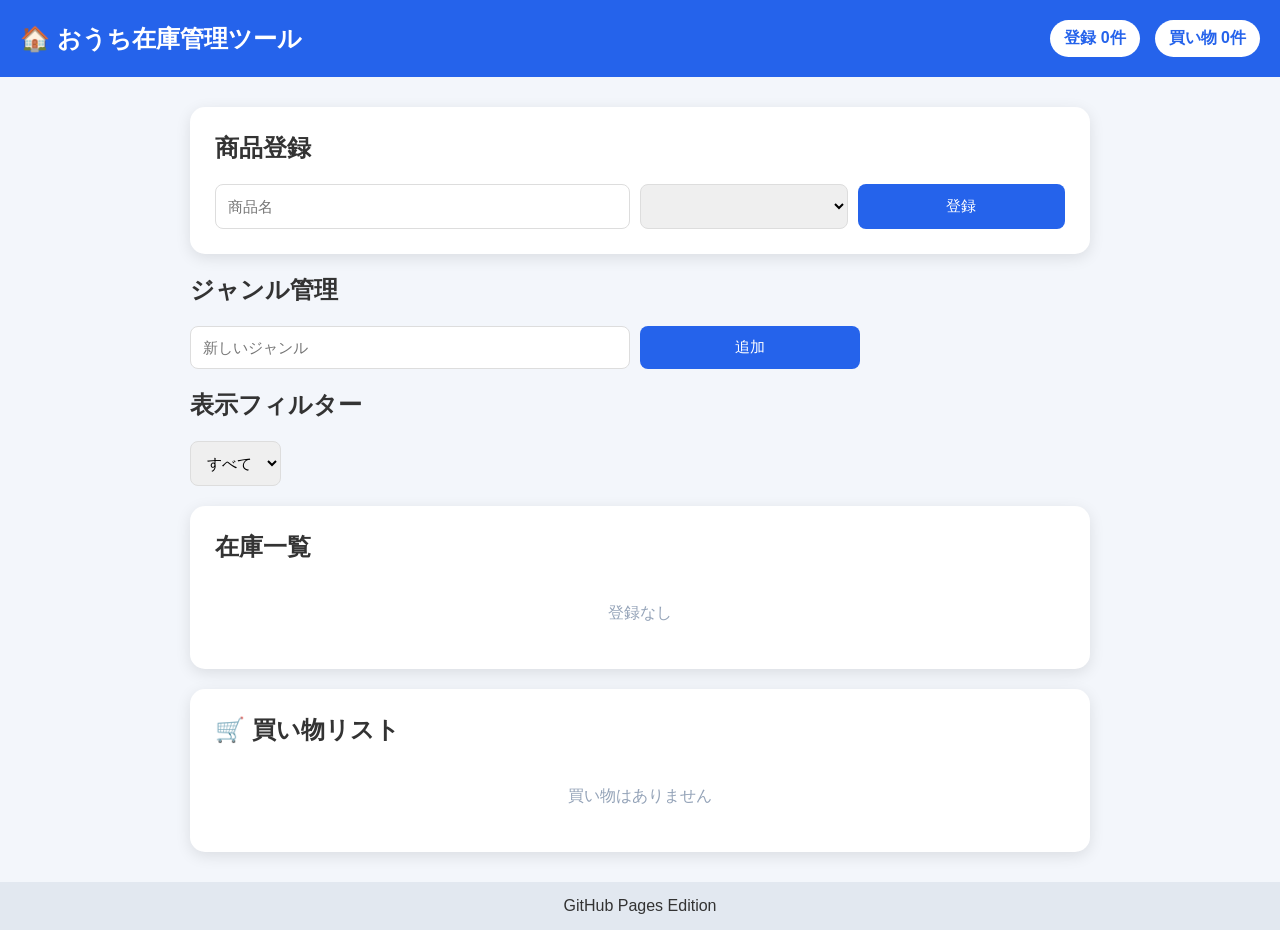
==== index.html @ b0b3fbe4 "Update index.html" ====
<!DOCTYPE html>
<html lang="ja">

<head>

<meta charset="UTF-8">

<meta name="viewport" content="width=device-width, initial-scale=1.0">

<title>
おうち在庫管理ツール
</title>

<link rel="stylesheet" href="css/style.css">

</head>


<body>


<header>

<h1>
🏠 おうち在庫管理ツール
</h1>


<div class="summary">

<span id="total-items">
登録 0件
</span>


<span id="shopping-count">
買い物 0件
</span>

</div>


</header>



<main>



<section class="input-card">


<h2>
商品登録
</h2>


<div class="form">


<input
id="item-name"
placeholder="商品名"
>



<select id="item-category">

</select>



<button id="add-button">

登録

</button>


</div>


</section>





<section class="category-card">


<h2>
ジャンル管理
</h2>


<div class="form">


<input
id="new-category"
placeholder="新しいジャンル"
>


<button id="add-category">

追加

</button>


</div>



<div id="category-list">

</div>


</section>






<section class="filter-card">


<h2>
表示フィルター
</h2>


<select id="filter-category">

<option value="all">

すべて

</option>


</select>


</section>






<section class="list-card">


<h2>
在庫一覧
</h2>


<div id="inventory-list">

</div>


</section>





<section class="shopping-card">


<h2>
🛒 買い物リスト
</h2>


<div id="shopping-list">

</div>


</section>



</main>




<footer>

GitHub Pages Edition

</footer>


<script src="js/storage.js"></script>

<script src="js/app.js"></script>


</body>

</html>
---- css/style.css ----
*{

    margin:0;
    padding:0;
    box-sizing:border-box;

}



body{

    min-height:100vh;

    background:#f3f6fb;

    color:#333;

    font-family:
        "Segoe UI",
        sans-serif;

    display:flex;

    flex-direction:column;

}





header{

    background:#2563eb;

    color:white;

    padding:20px;

    display:flex;

    justify-content:space-between;

    align-items:center;

}





header h1{

    font-size:24px;

}





.summary{

    display:flex;

    gap:15px;

}



.summary span{

    background:white;

    color:#2563eb;

    padding:8px 14px;

    border-radius:20px;

    font-weight:bold;

}





main{

    width:90%;

    max-width:900px;

    margin:30px auto;

    display:flex;

    flex-direction:column;

    gap:20px;

    flex:1;

}





.input-card,
.list-card,
.shopping-card{

    background:white;

    border-radius:15px;

    padding:25px;

    box-shadow:
        0 4px 15px
        rgba(0,0,0,0.1);

}





h2{

    margin-bottom:20px;

}





.form{

    display:grid;

    grid-template-columns:
        2fr 1fr 1fr;

    gap:10px;

}





input,
select,
button{

    padding:12px;

    border-radius:8px;

    border:1px solid #ddd;

    font-size:15px;

}





button{

    background:#2563eb;

    color:white;

    border:none;

    cursor:pointer;

}





button:hover{

    opacity:0.85;

}






.item{

    display:flex;

    justify-content:space-between;

    align-items:center;

    background:#f8fafc;

    margin-bottom:10px;

    padding:15px;

    border-radius:10px;

}





.item-info{

    display:flex;

    flex-direction:column;

    gap:8px;

}





.item-name{

    font-weight:bold;

    font-size:18px;

}





.item-category{

    font-size:13px;

    color:#64748b;

}





.status{

    display:inline-block;

    width:max-content;

    padding:5px 12px;

    border-radius:20px;

    font-size:13px;

    font-weight:bold;

}





.stock-ok{

    background:#dcfce7;

    color:#16a34a;

}





.stock-ng{

    background:#fee2e2;

    color:#dc2626;

}





.item-actions{

    display:flex;

    gap:8px;

}





.small-button{

    padding:8px 12px;

    font-size:13px;

}



.delete{

    background:#dc2626;

}



.stock{

    background:#16a34a;

}





.shopping-item{

    background:#fff7ed;

    padding:12px;

    border-radius:8px;

    margin-bottom:8px;

    font-weight:bold;

}





.empty{

    color:#94a3b8;

    text-align:center;

    padding:20px;

}





footer{

    text-align:center;

    padding:15px;

    background:#e2e8f0;

}





@media(max-width:700px)

{


header{

    flex-direction:column;

    gap:15px;

}



.form{

    grid-template-columns:1fr;

}



.item{

    flex-direction:column;

    align-items:flex-start;

    gap:15px;

}



.item-actions{

    width:100%;

}



.item-actions button{

    flex:1;

}


}
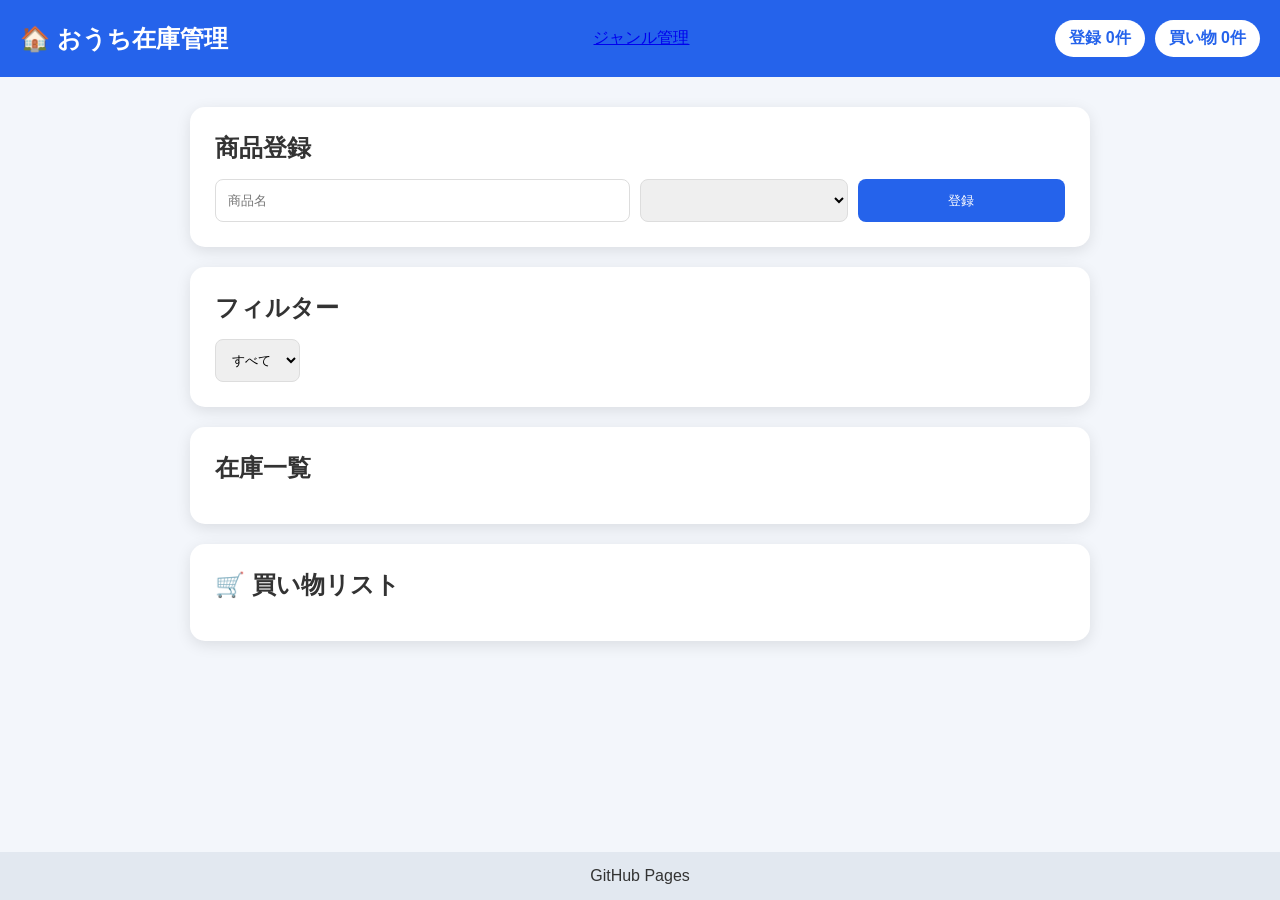
==== commit 1b5586f4: "Update index.html" ====
--- a/index.html
+++ b/index.html
@@ -5,13 +5,16 @@
 
 <meta charset="UTF-8">
 
-<meta name="viewport" content="width=device-width, initial-scale=1.0">
+<meta name="viewport"
+content="width=device-width,initial-scale=1.0">
 
 <title>
-おうち在庫管理ツール
+おうち在庫管理
 </title>
 
-<link rel="stylesheet" href="css/style.css">
+
+<link rel="stylesheet"
+href="css/style.css">
 
 </head>
 
@@ -22,8 +25,13 @@
 <header>
 
 <h1>
-🏠 おうち在庫管理ツール
+🏠 おうち在庫管理
 </h1>
+
+
+<a href="category.html">
+ジャンル管理
+</a>
 
 
 <div class="summary">
@@ -37,6 +45,7 @@
 買い物 0件
 </span>
 
+
 </div>
 
 
@@ -44,8 +53,8 @@
 
 
 
+
 <main>
-
 
 
 <section class="input-card">
@@ -56,26 +65,21 @@
 </h2>
 
 
+
 <div class="form">
 
 
 <input
 id="item-name"
-placeholder="商品名"
->
-
+placeholder="商品名">
 
 
 <select id="item-category">
-
 </select>
 
 
-
 <button id="add-button">
-
 登録
-
 </button>
 
 
@@ -88,55 +92,16 @@
 
 
 
-<section class="category-card">
-
-
-<h2>
-ジャンル管理
-</h2>
-
-
-<div class="form">
-
-
-<input
-id="new-category"
-placeholder="新しいジャンル"
->
-
-
-<button id="add-category">
-
-追加
-
-</button>
-
-
-</div>
-
-
-
-<div id="category-list">
-
-</div>
-
-
-</section>
-
-
-
-
-
-
 <section class="filter-card">
 
 
 <h2>
-表示フィルター
+フィルター
 </h2>
 
 
 <select id="filter-category">
+
 
 <option value="all">
 
@@ -195,12 +160,12 @@
 
 
 
-
 <footer>
 
-GitHub Pages Edition
+GitHub Pages
 
 </footer>
+
 
 
 <script src="js/storage.js"></script>
--- a/css/style.css
+++ b/css/style.css
@@ -2,6 +2,7 @@
 
     margin:0;
     padding:0;
+
     box-sizing:border-box;
 
 }
@@ -29,7 +30,6 @@
 
 
 
-
 header{
 
     background:#2563eb;
@@ -48,8 +48,6 @@
 
 
 
-
-
 header h1{
 
     font-size:24px;
@@ -59,12 +57,11 @@
 
 
 
-
 .summary{
 
     display:flex;
 
-    gap:15px;
+    gap:10px;
 
 }
 
@@ -87,7 +84,6 @@
 
 
 
-
 main{
 
     width:90%;
@@ -96,14 +92,14 @@
 
     margin:30px auto;
 
+    flex:1;
+
     display:flex;
 
     flex-direction:column;
 
     gap:20px;
 
-    flex:1;
-
 }
 
 
@@ -111,18 +107,23 @@
 
 
 .input-card,
+.category-card,
+.filter-card,
 .list-card,
 .shopping-card{
 
+
     background:white;
 
+    padding:25px;
+
     border-radius:15px;
 
-    padding:25px;
 
     box-shadow:
-        0 4px 15px
-        rgba(0,0,0,0.1);
+
+    0 4px 15px
+    rgba(0,0,0,0.1);
 
 }
 
@@ -132,7 +133,7 @@
 
 h2{
 
-    margin-bottom:20px;
+    margin-bottom:15px;
 
 }
 
@@ -150,7 +151,6 @@
     gap:10px;
 
 }
-
 
 
 
@@ -165,6 +165,256 @@
 
     border:1px solid #ddd;
 
+}
+
+
+
+
+button{
+
+    cursor:pointer;
+
+    border:none;
+
+    color:white;
+
+    background:#2563eb;
+
+}
+
+
+
+
+button:hover{
+
+    opacity:0.85;
+
+}
+
+
+
+
+
+.category-item{
+
+
+    display:flex;
+
+    justify-content:space-between;
+
+    align-items:center;
+
+    background:#f8fafc;
+
+    padding:10px;
+
+    border-radius:8px;
+
+    margin-bottom:8px;
+
+}
+
+
+
+
+
+.category-delete{
+
+
+    background:#dc2626;
+
+    padding:5px 8px;
+
+    font-size:12px;
+
+}
+
+
+
+
+
+
+.group-title{
+
+
+    margin-top:20px;
+
+    margin-bottom:10px;
+
+    font-size:20px;
+
+    font-weight:bold;
+
+    color:#2563eb;
+
+}
+
+
+
+
+
+
+.item{
+
+
+    display:flex;
+
+    justify-content:space-between;
+
+    align-items:center;
+
+
+    background:#f8fafc;
+
+    padding:15px;
+
+    border-radius:10px;
+
+    margin-bottom:10px;
+
+}
+
+
+
+
+
+.item-info{
+
+
+    display:flex;
+
+    flex-direction:column;
+
+    gap:8px;
+
+}
+
+
+
+
+.item-name{
+
+    font-weight:bold;
+
+    font-size:18px;
+
+}
+
+
+
+
+
+.item-category{
+
+    color:#64748b;
+
+    font-size:13px;
+
+}
+
+
+
+
+.status{
+
+
+    width:max-content;
+
+    padding:5px 12px;
+
+    border-radius:20px;
+
+    font-size:13px;
+
+    font-weight:bold;
+
+}
+
+
+
+
+
+.stock-ok{
+
+
+    background:#dcfce7;
+
+    color:#16a34a;
+
+}
+
+
+
+
+.stock-ng{
+
+
+    background:#fee2e2;
+
+    color:#dc2626;
+
+}
+
+
+
+
+
+.item-actions{
+
+
+    display:flex;
+
+    gap:6px;
+
+    align-items:center;
+
+}
+
+
+
+
+
+.stock-button{
+
+
+    padding:8px 12px;
+
+    font-size:13px;
+
+}
+
+
+
+.stock-on{
+
+    background:#16a34a;
+
+}
+
+
+
+.stock-off{
+
+    background:#dc2626;
+
+}
+
+
+
+
+
+
+.delete-button{
+
+
+    background:#64748b;
+
+    width:32px;
+
+    height:32px;
+
+    padding:0;
+
     font-size:15px;
 
 }
@@ -172,272 +422,111 @@
 
 
 
-
-button{
-
-    background:#2563eb;
-
-    color:white;
-
-    border:none;
-
-    cursor:pointer;
-
-}
-
-
-
-
-
-button:hover{
-
-    opacity:0.85;
-
-}
-
-
-
+.move-button{
+
+
+    background:#7c3aed;
+
+    width:32px;
+
+    height:32px;
+
+    padding:0;
+
+}
+
+
+
+
+.shopping-item{
+
+
+    background:#fff7ed;
+
+    padding:12px;
+
+    border-radius:8px;
+
+    margin-bottom:8px;
+
+    font-weight:bold;
+
+}
+
+
+
+
+
+.empty{
+
+
+    text-align:center;
+
+    color:#94a3b8;
+
+    padding:20px;
+
+}
+
+
+
+
+
+footer{
+
+
+    background:#e2e8f0;
+
+    text-align:center;
+
+    padding:15px;
+
+}
+
+
+
+
+@media(max-width:700px)
+
+{
+
+
+header{
+
+flex-direction:column;
+
+gap:15px;
+
+}
+
+
+
+.form{
+
+grid-template-columns:1fr;
+
+}
 
 
 
 .item{
 
-    display:flex;
-
-    justify-content:space-between;
-
-    align-items:center;
-
-    background:#f8fafc;
-
-    margin-bottom:10px;
-
-    padding:15px;
-
-    border-radius:10px;
-
-}
-
-
-
-
-
-.item-info{
-
-    display:flex;
-
-    flex-direction:column;
-
-    gap:8px;
-
-}
-
-
-
-
-
-.item-name{
-
-    font-weight:bold;
-
-    font-size:18px;
-
-}
-
-
-
-
-
-.item-category{
-
-    font-size:13px;
-
-    color:#64748b;
-
-}
-
-
-
-
-
-.status{
-
-    display:inline-block;
-
-    width:max-content;
-
-    padding:5px 12px;
-
-    border-radius:20px;
-
-    font-size:13px;
-
-    font-weight:bold;
-
-}
-
-
-
-
-
-.stock-ok{
-
-    background:#dcfce7;
-
-    color:#16a34a;
-
-}
-
-
-
-
-
-.stock-ng{
-
-    background:#fee2e2;
-
-    color:#dc2626;
-
-}
-
-
+flex-direction:column;
+
+align-items:flex-start;
+
+gap:15px;
+
+}
 
 
 
 .item-actions{
 
-    display:flex;
-
-    gap:8px;
-
-}
-
-
-
-
-
-.small-button{
-
-    padding:8px 12px;
-
-    font-size:13px;
-
-}
-
-
-
-.delete{
-
-    background:#dc2626;
-
-}
-
-
-
-.stock{
-
-    background:#16a34a;
-
-}
-
-
-
-
-
-.shopping-item{
-
-    background:#fff7ed;
-
-    padding:12px;
-
-    border-radius:8px;
-
-    margin-bottom:8px;
-
-    font-weight:bold;
-
-}
-
-
-
-
-
-.empty{
-
-    color:#94a3b8;
-
-    text-align:center;
-
-    padding:20px;
-
-}
-
-
-
-
-
-footer{
-
-    text-align:center;
-
-    padding:15px;
-
-    background:#e2e8f0;
-
-}
-
-
-
-
-
-@media(max-width:700px)
-
-{
-
-
-header{
-
-    flex-direction:column;
-
-    gap:15px;
-
-}
-
-
-
-.form{
-
-    grid-template-columns:1fr;
-
-}
-
-
-
-.item{
-
-    flex-direction:column;
-
-    align-items:flex-start;
-
-    gap:15px;
-
-}
-
-
-
-.item-actions{
-
-    width:100%;
-
-}
-
-
-
-.item-actions button{
-
-    flex:1;
-
-}
-
-
-}
+width:100%;
+
+}
+
+
+
+}
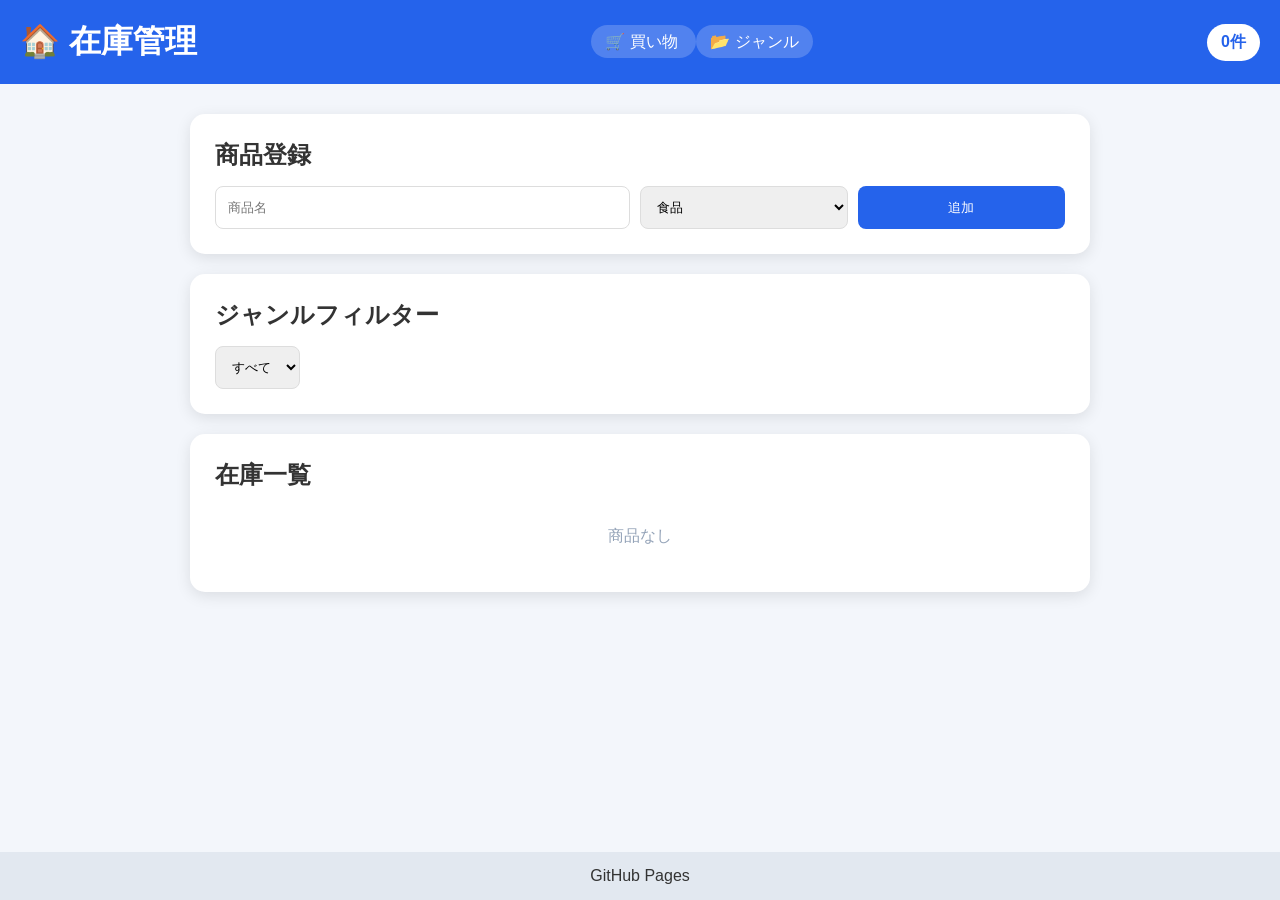
==== commit b9e77942: "Update index.html" ====
--- a/index.html
+++ b/index.html
@@ -1,5 +1,7 @@
 <!DOCTYPE html>
+
 <html lang="ja">
+
 
 <head>
 
@@ -8,8 +10,9 @@
 <meta name="viewport"
 content="width=device-width,initial-scale=1.0">
 
+
 <title>
-おうち在庫管理
+在庫管理
 </title>
 
 
@@ -19,30 +22,41 @@
 </head>
 
 
+
 <body>
+
 
 
 <header>
 
+
 <h1>
-🏠 おうち在庫管理
+🏠 在庫管理
 </h1>
 
 
+
+<nav>
+
+<a href="shopping.html">
+🛒 買い物
+</a>
+
+
 <a href="category.html">
-ジャンル管理
+📂 ジャンル
 </a>
+
+
+</nav>
+
 
 
 <div class="summary">
 
+
 <span id="total-items">
-登録 0件
-</span>
-
-
-<span id="shopping-count">
-買い物 0件
+0件
 </span>
 
 
@@ -54,7 +68,10 @@
 
 
 
+
+
 <main>
+
 
 
 <section class="input-card">
@@ -74,12 +91,16 @@
 placeholder="商品名">
 
 
-<select id="item-category">
+<select
+id="item-category">
+
 </select>
 
 
 <button id="add-button">
-登録
+
+追加
+
 </button>
 
 
@@ -92,16 +113,19 @@
 
 
 
+
+
 <section class="filter-card">
 
 
 <h2>
-フィルター
+ジャンルフィルター
 </h2>
 
 
-<select id="filter-category">
 
+<select
+id="filter-category">
 
 <option value="all">
 
@@ -137,26 +161,8 @@
 
 
 
+</main>
 
-
-<section class="shopping-card">
-
-
-<h2>
-🛒 買い物リスト
-</h2>
-
-
-<div id="shopping-list">
-
-</div>
-
-
-</section>
-
-
-
-</main>
 
 
 
@@ -168,11 +174,14 @@
 
 
 
+
 <script src="js/storage.js"></script>
 
 <script src="js/app.js"></script>
 
 
+
 </body>
 
+
 </html>
--- a/css/style.css
+++ b/css/style.css
@@ -2,7 +2,6 @@
 
     margin:0;
     padding:0;
-
     box-sizing:border-box;
 
 }
@@ -29,7 +28,6 @@
 
 
 
-
 header{
 
     background:#2563eb;
@@ -40,19 +38,30 @@
 
     display:flex;
 
+    align-items:center;
+
     justify-content:space-between;
 
-    align-items:center;
-
-}
-
-
-
-header h1{
-
-    font-size:24px;
-
-}
+    gap:20px;
+
+}
+
+
+
+header a{
+
+    color:white;
+
+    text-decoration:none;
+
+    background:rgba(255,255,255,0.2);
+
+    padding:8px 14px;
+
+    border-radius:20px;
+
+}
+
 
 
 
@@ -84,6 +93,7 @@
 
 
 
+
 main{
 
     width:90%;
@@ -107,10 +117,10 @@
 
 
 .input-card,
-.category-card,
 .filter-card,
 .list-card,
-.shopping-card{
+.shopping-card,
+.category-card{
 
 
     background:white;
@@ -146,11 +156,13 @@
     display:grid;
 
     grid-template-columns:
-        2fr 1fr 1fr;
+
+    2fr 1fr 1fr;
 
     gap:10px;
 
 }
+
 
 
 
@@ -170,24 +182,244 @@
 
 
 
+
 button{
 
     cursor:pointer;
 
+    background:#2563eb;
+
+    color:white;
+
     border:none;
 
-    color:white;
-
-    background:#2563eb;
-
-}
-
-
-
-
-button:hover{
-
-    opacity:0.85;
+}
+
+
+
+
+
+
+.item{
+
+
+    display:flex;
+
+    justify-content:space-between;
+
+    align-items:center;
+
+
+    background:#f8fafc;
+
+    padding:15px;
+
+    border-radius:10px;
+
+
+    margin-bottom:10px;
+
+}
+
+
+
+.item:hover{
+
+    background:#eef2ff;
+
+}
+
+
+
+.item-info{
+
+    display:flex;
+
+    flex-direction:column;
+
+    gap:6px;
+
+}
+
+
+
+
+
+.item-name{
+
+    font-size:18px;
+
+    font-weight:bold;
+
+}
+
+
+
+
+
+.item-category{
+
+    color:#64748b;
+
+    font-size:13px;
+
+}
+
+
+
+
+
+
+
+.item-actions{
+
+    display:flex;
+
+    align-items:center;
+
+    gap:12px;
+
+}
+
+
+
+
+
+
+/*
+-------------------------------
+スイッチ
+-------------------------------
+*/
+
+
+.switch{
+
+
+    position:relative;
+
+    display:inline-block;
+
+    width:52px;
+
+    height:28px;
+
+}
+
+
+
+.switch input{
+
+    display:none;
+
+}
+
+
+
+.slider{
+
+    position:absolute;
+
+    cursor:pointer;
+
+    inset:0;
+
+    background:#dc2626;
+
+    border-radius:30px;
+
+    transition:.3s;
+
+}
+
+
+
+.slider:before{
+
+
+    content:"";
+
+    position:absolute;
+
+
+    width:22px;
+
+    height:22px;
+
+
+    left:3px;
+
+    bottom:3px;
+
+
+    background:white;
+
+
+    border-radius:50%;
+
+
+    transition:.3s;
+
+}
+
+
+
+
+.switch input:checked + .slider{
+
+
+    background:#16a34a;
+
+}
+
+
+
+
+
+.switch input:checked + .slider:before{
+
+
+    transform:translateX(24px);
+
+}
+
+
+
+
+
+
+
+.delete-button{
+
+
+    width:32px;
+
+    height:32px;
+
+    padding:0;
+
+    background:#64748b;
+
+    border-radius:50%;
+
+}
+
+
+
+
+
+.shopping-item{
+
+
+    background:#fff7ed;
+
+    padding:12px;
+
+    border-radius:8px;
+
+    margin-bottom:8px;
+
+    font-weight:bold;
 
 }
 
@@ -204,26 +436,25 @@
 
     align-items:center;
 
+
     background:#f8fafc;
 
-    padding:10px;
+    padding:12px;
+
+
+    margin-bottom:10px;
 
     border-radius:8px;
 
-    margin-bottom:8px;
-
-}
-
-
+}
 
 
 
 .category-delete{
 
-
     background:#dc2626;
 
-    padding:5px 8px;
+    padding:6px 10px;
 
     font-size:12px;
 
@@ -233,300 +464,74 @@
 
 
 
-
-.group-title{
-
-
-    margin-top:20px;
-
-    margin-bottom:10px;
-
-    font-size:20px;
-
-    font-weight:bold;
-
-    color:#2563eb;
-
-}
-
-
-
+.empty{
+
+    text-align:center;
+
+    color:#94a3b8;
+
+    padding:20px;
+
+}
+
+
+
+
+
+footer{
+
+    text-align:center;
+
+    padding:15px;
+
+    background:#e2e8f0;
+
+}
+
+
+
+
+
+@media(max-width:700px)
+
+{
+
+
+header{
+
+    flex-direction:column;
+
+}
+
+
+
+.form{
+
+    grid-template-columns:1fr;
+
+}
 
 
 
 .item{
 
-
-    display:flex;
-
-    justify-content:space-between;
-
-    align-items:center;
-
-
-    background:#f8fafc;
-
-    padding:15px;
-
-    border-radius:10px;
-
-    margin-bottom:10px;
-
-}
-
-
-
-
-
-.item-info{
-
-
-    display:flex;
-
     flex-direction:column;
 
-    gap:8px;
-
-}
-
-
-
-
-.item-name{
-
-    font-weight:bold;
-
-    font-size:18px;
-
-}
-
-
-
-
-
-.item-category{
-
-    color:#64748b;
-
-    font-size:13px;
-
-}
-
-
-
-
-.status{
-
-
-    width:max-content;
-
-    padding:5px 12px;
-
-    border-radius:20px;
-
-    font-size:13px;
-
-    font-weight:bold;
-
-}
-
-
-
-
-
-.stock-ok{
-
-
-    background:#dcfce7;
-
-    color:#16a34a;
-
-}
-
-
-
-
-.stock-ng{
-
-
-    background:#fee2e2;
-
-    color:#dc2626;
-
-}
-
-
+    align-items:flex-start;
+
+    gap:15px;
+
+}
 
 
 
 .item-actions{
 
-
-    display:flex;
-
-    gap:6px;
-
-    align-items:center;
-
-}
-
-
-
-
-
-.stock-button{
-
-
-    padding:8px 12px;
-
-    font-size:13px;
-
-}
-
-
-
-.stock-on{
-
-    background:#16a34a;
-
-}
-
-
-
-.stock-off{
-
-    background:#dc2626;
-
-}
-
-
-
-
-
-
-.delete-button{
-
-
-    background:#64748b;
-
-    width:32px;
-
-    height:32px;
-
-    padding:0;
-
-    font-size:15px;
-
-}
-
-
-
-
-.move-button{
-
-
-    background:#7c3aed;
-
-    width:32px;
-
-    height:32px;
-
-    padding:0;
-
-}
-
-
-
-
-.shopping-item{
-
-
-    background:#fff7ed;
-
-    padding:12px;
-
-    border-radius:8px;
-
-    margin-bottom:8px;
-
-    font-weight:bold;
-
-}
-
-
-
-
-
-.empty{
-
-
-    text-align:center;
-
-    color:#94a3b8;
-
-    padding:20px;
-
-}
-
-
-
-
-
-footer{
-
-
-    background:#e2e8f0;
-
-    text-align:center;
-
-    padding:15px;
-
-}
-
-
-
-
-@media(max-width:700px)
-
-{
-
-
-header{
-
-flex-direction:column;
-
-gap:15px;
-
-}
-
-
-
-.form{
-
-grid-template-columns:1fr;
-
-}
-
-
-
-.item{
-
-flex-direction:column;
-
-align-items:flex-start;
-
-gap:15px;
-
-}
-
-
-
-.item-actions{
-
-width:100%;
-
-}
-
-
-
-}
+    width:100%;
+
+    justify-content:flex-end;
+
+}
+
+
+}
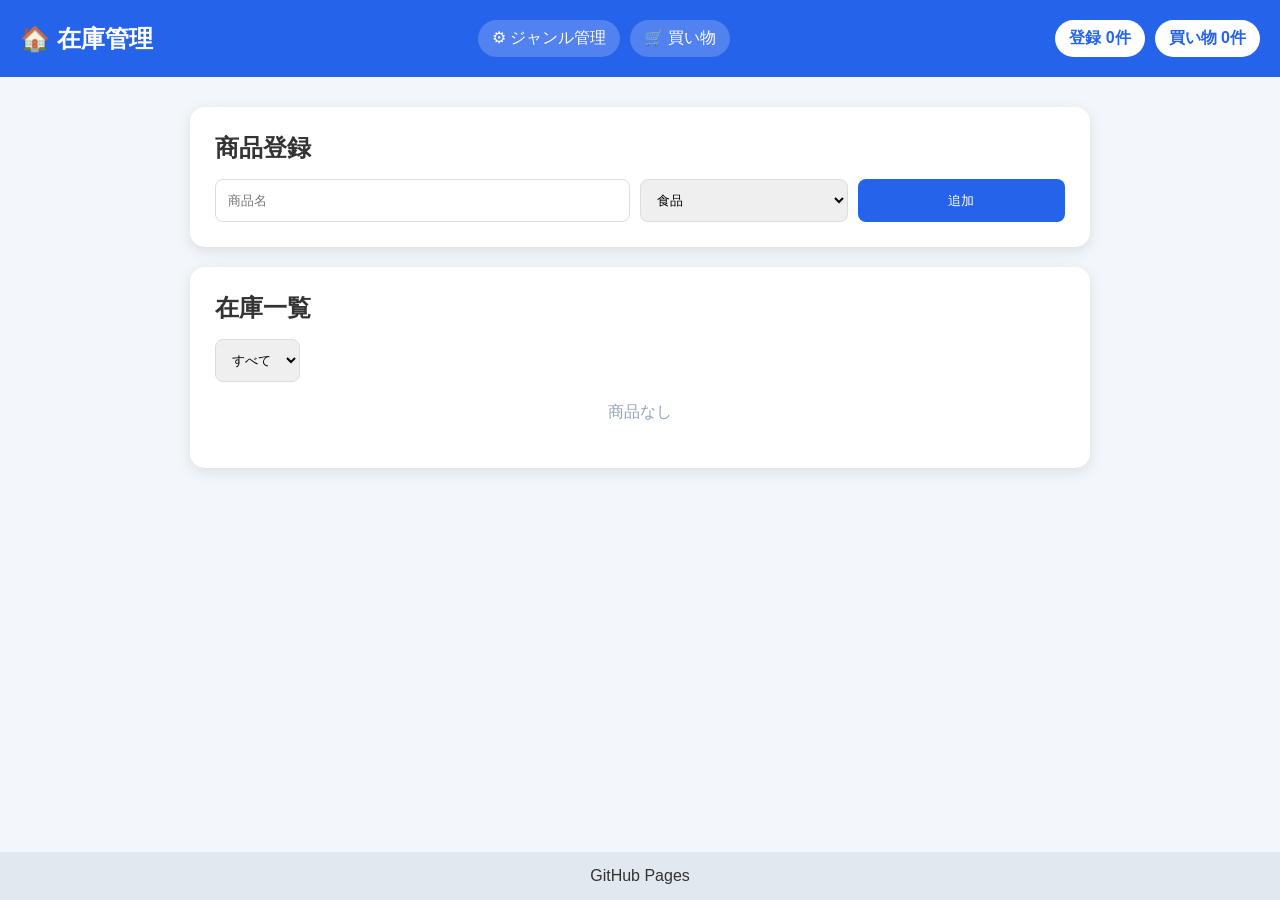
==== commit a86d8aed: "Update index.html" ====
--- a/index.html
+++ b/index.html
@@ -19,6 +19,7 @@
 <link rel="stylesheet"
 href="css/style.css">
 
+
 </head>
 
 
@@ -38,29 +39,36 @@
 
 <nav>
 
+<a href="category.html">
+⚙ ジャンル管理
+</a>
+
+
 <a href="shopping.html">
 🛒 買い物
 </a>
 
 
-<a href="category.html">
-📂 ジャンル
-</a>
-
-
 </nav>
 
 
 
+
 <div class="summary">
 
 
 <span id="total-items">
-0件
+登録 0件
 </span>
 
 
-</div>
+<span id="shopping-count">
+買い物 0件
+</span>
+
+
+</div>
+
 
 
 </header>
@@ -70,7 +78,9 @@
 
 
 
+
 <main>
+
 
 
 
@@ -91,12 +101,14 @@
 placeholder="商品名">
 
 
+
 <select
 id="item-category">
 
 </select>
 
 
+
 <button id="add-button">
 
 追加
@@ -107,6 +119,7 @@
 </div>
 
 
+
 </section>
 
 
@@ -115,36 +128,11 @@
 
 
 
-<section class="filter-card">
-
-
-<h2>
-ジャンルフィルター
-</h2>
-
-
-
-<select
-id="filter-category">
-
-<option value="all">
-
-すべて
-
-</option>
-
-
-</select>
-
-
-</section>
-
-
-
-
-
 
 <section class="list-card">
+
+
+<div class="list-header">
 
 
 <h2>
@@ -152,6 +140,25 @@
 </h2>
 
 
+
+<select
+id="filter-category">
+
+<option value="all">
+
+すべて
+
+</option>
+
+
+</select>
+
+
+</div>
+
+
+
+
 <div id="inventory-list">
 
 </div>
@@ -161,11 +168,15 @@
 
 
 
+
+
+
 </main>
 
 
 
 
+
 <footer>
 
 GitHub Pages
@@ -175,6 +186,8 @@
 
 
 
+
+
 <script src="js/storage.js"></script>
 
 <script src="js/app.js"></script>
--- a/css/style.css
+++ b/css/style.css
@@ -28,6 +28,8 @@
 
 
 
+
+
 header{
 
     background:#2563eb;
@@ -38,16 +40,24 @@
 
     display:flex;
 
+    justify-content:space-between;
+
     align-items:center;
 
-    justify-content:space-between;
-
     gap:20px;
 
 }
 
 
 
+header h1{
+
+    font-size:24px;
+
+}
+
+
+
 header a{
 
     color:white;
@@ -66,6 +76,18 @@
 
 
 
+nav{
+
+    display:flex;
+
+    gap:10px;
+
+}
+
+
+
+
+
 .summary{
 
     display:flex;
@@ -89,6 +111,7 @@
     font-weight:bold;
 
 }
+
 
 
 
@@ -141,6 +164,7 @@
 
 
 
+
 h2{
 
     margin-bottom:15px;
@@ -151,6 +175,7 @@
 
 
 
+
 .form{
 
     display:grid;
@@ -162,6 +187,7 @@
     gap:10px;
 
 }
+
 
 
 
@@ -185,15 +211,16 @@
 
 button{
 
+    background:#2563eb;
+
+    color:white;
+
+    border:none;
+
     cursor:pointer;
 
-    background:#2563eb;
-
-    color:white;
-
-    border:none;
-
-}
+}
+
 
 
 
@@ -203,330 +230,373 @@
 .item{
 
 
-    display:flex;
+    background:#f8fafc;
+
+
+    padding:15px;
+
+
+    border-radius:12px;
+
+
+    margin-bottom:10px;
+
+
+    display:flex;
+
 
     justify-content:space-between;
 
+
     align-items:center;
 
 
+    cursor:pointer;
+
+
+    transition:.2s;
+
+}
+
+
+
+
+.item:hover{
+
+    background:#eef2ff;
+
+}
+
+
+
+
+
+
+.item-info{
+
+    display:flex;
+
+    flex-direction:column;
+
+    gap:6px;
+
+}
+
+
+
+
+
+.item-name{
+
+    font-size:18px;
+
+    font-weight:bold;
+
+}
+
+
+
+
+
+.item-category{
+
+    color:#64748b;
+
+    font-size:13px;
+
+}
+
+
+
+
+
+.item-actions{
+
+    display:flex;
+
+    align-items:center;
+
+    gap:10px;
+
+}
+
+
+
+
+
+/*
+------------------------------
+スイッチ
+------------------------------
+*/
+
+
+.switch{
+
+    position:relative;
+
+    width:52px;
+
+    height:28px;
+
+}
+
+
+
+.switch input{
+
+    display:none;
+
+}
+
+
+
+.slider{
+
+    position:absolute;
+
+    inset:0;
+
+
+    background:#dc2626;
+
+
+    border-radius:30px;
+
+
+    cursor:pointer;
+
+
+    transition:.3s;
+
+}
+
+
+
+
+.slider:before{
+
+
+    content:"";
+
+
+    position:absolute;
+
+
+    width:22px;
+
+
+    height:22px;
+
+
+    left:3px;
+
+
+    bottom:3px;
+
+
+    background:white;
+
+
+    border-radius:50%;
+
+
+    transition:.3s;
+
+}
+
+
+
+
+
+
+.switch input:checked + .slider{
+
+
+    background:#16a34a;
+
+}
+
+
+
+
+
+
+.switch input:checked + .slider:before{
+
+
+    transform:translateX(24px);
+
+}
+
+
+
+
+
+
+
+
+.delete-button{
+
+
+    width:30px;
+
+
+    height:30px;
+
+
+    padding:0;
+
+
+    border-radius:50%;
+
+
+    background:#64748b;
+
+
+    font-size:14px;
+
+}
+
+
+
+
+
+
+
+.shopping-item{
+
+
+    background:#fff7ed;
+
+
+    padding:15px;
+
+
+    border-radius:10px;
+
+
+    margin-bottom:10px;
+
+
+    cursor:pointer;
+
+}
+
+
+
+
+
+.category-item{
+
+
+    display:flex;
+
+    justify-content:space-between;
+
+    align-items:center;
+
+
     background:#f8fafc;
 
+
+    padding:12px;
+
+
+    border-radius:8px;
+
+
+    margin-bottom:10px;
+
+}
+
+
+
+
+
+.category-delete{
+
+
+    background:#dc2626;
+
+    padding:6px 10px;
+
+    font-size:12px;
+
+}
+
+
+
+
+
+
+
+.empty{
+
+
+    padding:20px;
+
+    text-align:center;
+
+    color:#94a3b8;
+
+}
+
+
+
+
+
+
+footer{
+
+    background:#e2e8f0;
+
+    text-align:center;
+
     padding:15px;
 
-    border-radius:10px;
-
-
-    margin-bottom:10px;
-
-}
-
-
-
-.item:hover{
-
-    background:#eef2ff;
-
-}
-
-
-
-.item-info{
-
-    display:flex;
+}
+
+
+
+
+
+
+@media(max-width:700px)
+
+{
+
+
+header{
 
     flex-direction:column;
 
-    gap:6px;
-
-}
-
-
-
-
-
-.item-name{
-
-    font-size:18px;
-
-    font-weight:bold;
-
-}
-
-
-
-
-
-.item-category{
-
-    color:#64748b;
-
-    font-size:13px;
-
-}
-
-
-
-
+}
+
+
+
+.form{
+
+    grid-template-columns:1fr;
+
+}
+
+
+
+.item{
+
+    flex-direction:column;
+
+    align-items:flex-start;
+
+    gap:15px;
+
+}
 
 
 
 .item-actions{
 
-    display:flex;
-
-    align-items:center;
-
-    gap:12px;
-
-}
-
-
-
-
-
-
-/*
--------------------------------
-スイッチ
--------------------------------
-*/
-
-
-.switch{
-
-
-    position:relative;
-
-    display:inline-block;
-
-    width:52px;
-
-    height:28px;
-
-}
-
-
-
-.switch input{
-
-    display:none;
-
-}
-
-
-
-.slider{
-
-    position:absolute;
-
-    cursor:pointer;
-
-    inset:0;
-
-    background:#dc2626;
-
-    border-radius:30px;
-
-    transition:.3s;
-
-}
-
-
-
-.slider:before{
-
-
-    content:"";
-
-    position:absolute;
-
-
-    width:22px;
-
-    height:22px;
-
-
-    left:3px;
-
-    bottom:3px;
-
-
-    background:white;
-
-
-    border-radius:50%;
-
-
-    transition:.3s;
-
-}
-
-
-
-
-.switch input:checked + .slider{
-
-
-    background:#16a34a;
-
-}
-
-
-
-
-
-.switch input:checked + .slider:before{
-
-
-    transform:translateX(24px);
-
-}
-
-
-
-
-
-
-
-.delete-button{
-
-
-    width:32px;
-
-    height:32px;
-
-    padding:0;
-
-    background:#64748b;
-
-    border-radius:50%;
-
-}
-
-
-
-
-
-.shopping-item{
-
-
-    background:#fff7ed;
-
-    padding:12px;
-
-    border-radius:8px;
-
-    margin-bottom:8px;
-
-    font-weight:bold;
-
-}
-
-
-
-
-
-.category-item{
-
-
-    display:flex;
-
-    justify-content:space-between;
-
-    align-items:center;
-
-
-    background:#f8fafc;
-
-    padding:12px;
-
-
-    margin-bottom:10px;
-
-    border-radius:8px;
-
-}
-
-
-
-.category-delete{
-
-    background:#dc2626;
-
-    padding:6px 10px;
-
-    font-size:12px;
-
-}
-
-
-
-
-
-.empty{
-
-    text-align:center;
-
-    color:#94a3b8;
-
-    padding:20px;
-
-}
-
-
-
-
-
-footer{
-
-    text-align:center;
-
-    padding:15px;
-
-    background:#e2e8f0;
-
-}
-
-
-
-
-
-@media(max-width:700px)
-
-{
-
-
-header{
-
-    flex-direction:column;
-
-}
-
-
-
-.form{
-
-    grid-template-columns:1fr;
-
-}
-
-
-
-.item{
-
-    flex-direction:column;
-
-    align-items:flex-start;
-
-    gap:15px;
-
-}
-
-
-
-.item-actions{
-
     width:100%;
 
     justify-content:flex-end;
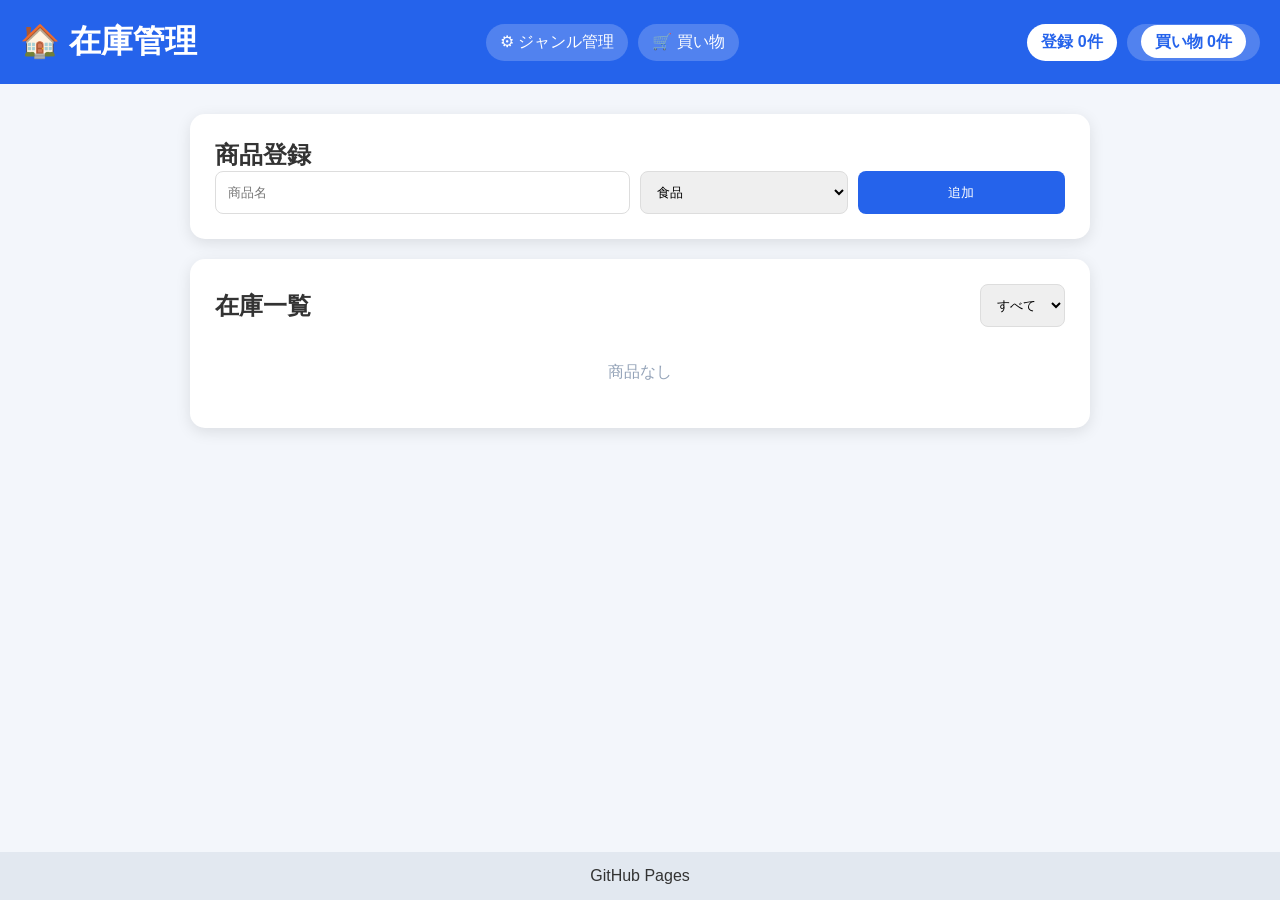
==== commit a616b97b: "Update index.html" ====
--- a/index.html
+++ b/index.html
@@ -62,10 +62,16 @@
 </span>
 
 
+<a 
+href="shopping.html"
+class="shopping-link">
+
 <span id="shopping-count">
 買い物 0件
 </span>
 
+</a>
+
 
 </div>
 
--- a/css/style.css
+++ b/css/style.css
@@ -17,8 +17,8 @@
     color:#333;
 
     font-family:
-        "Segoe UI",
-        sans-serif;
+    "Segoe UI",
+    sans-serif;
 
     display:flex;
 
@@ -38,23 +38,30 @@
 
     padding:20px;
 
-    display:flex;
+
+    display:flex;
+
+    align-items:center;
 
     justify-content:space-between;
 
-    align-items:center;
-
     gap:20px;
 
 }
 
 
 
-header h1{
-
-    font-size:24px;
-
-}
+
+
+nav{
+
+    display:flex;
+
+    gap:10px;
+
+}
+
+
 
 
 
@@ -64,7 +71,7 @@
 
     text-decoration:none;
 
-    background:rgba(255,255,255,0.2);
+    background:rgba(255,255,255,.2);
 
     padding:8px 14px;
 
@@ -76,7 +83,7 @@
 
 
 
-nav{
+.summary{
 
     display:flex;
 
@@ -88,16 +95,6 @@
 
 
 
-.summary{
-
-    display:flex;
-
-    gap:10px;
-
-}
-
-
-
 .summary span{
 
     background:white;
@@ -117,6 +114,7 @@
 
 
 
+
 main{
 
     width:90%;
@@ -140,7 +138,6 @@
 
 
 .input-card,
-.filter-card,
 .list-card,
 .shopping-card,
 .category-card{
@@ -156,21 +153,9 @@
     box-shadow:
 
     0 4px 15px
-    rgba(0,0,0,0.1);
-
-}
-
-
-
-
-
-
-h2{
-
-    margin-bottom:15px;
-
-}
-
+    rgba(0,0,0,.1);
+
+}
 
 
 
@@ -208,7 +193,6 @@
 
 
 
-
 button{
 
     background:#2563eb;
@@ -225,11 +209,30 @@
 
 
 
+.list-header{
+
+    display:flex;
+
+    justify-content:space-between;
+
+    align-items:center;
+
+    margin-bottom:15px;
+
+}
+
+
+
+
+
 
 
 .item{
 
 
+    position:relative;
+
+
     background:#f8fafc;
 
 
@@ -254,6 +257,9 @@
     cursor:pointer;
 
 
+    overflow:hidden;
+
+
     transition:.2s;
 
 }
@@ -263,7 +269,81 @@
 
 .item:hover{
 
-    background:#eef2ff;
+    transform:translateY(-2px);
+
+}
+
+
+
+
+
+
+
+/*
+-------------------------------
+在庫なしカード
+-------------------------------
+*/
+
+
+.item.no-stock{
+
+
+    background:#fee2e2;
+
+
+    border:1px solid #fecaca;
+
+}
+
+
+
+
+.watermark{
+
+
+    display:none;
+
+
+    position:absolute;
+
+
+    right:20px;
+
+
+    top:50%;
+
+
+    transform:
+
+    translateY(-50%);
+
+
+    font-size:48px;
+
+
+    font-weight:bold;
+
+
+    color:#dc2626;
+
+
+    opacity:.15;
+
+
+    pointer-events:none;
+
+}
+
+
+
+
+
+.item.no-stock
+.watermark{
+
+
+    display:block;
 
 }
 
@@ -278,7 +358,10 @@
 
     flex-direction:column;
 
-    gap:6px;
+    gap:5px;
+
+
+    z-index:2;
 
 }
 
@@ -310,6 +393,7 @@
 
 
 
+
 .item-actions{
 
     display:flex;
@@ -318,27 +402,33 @@
 
     gap:10px;
 
-}
+    z-index:3;
+
+}
+
+
+
+
 
 
 
 
 
 /*
-------------------------------
+-------------------------------
 スイッチ
-------------------------------
+-------------------------------
 */
 
 
 .switch{
 
+    width:52px;
+
+    height:28px;
+
     position:relative;
 
-    width:52px;
-
-    height:28px;
-
 }
 
 
@@ -351,10 +441,13 @@
 
 
 
+
 .slider{
 
+
     position:absolute;
 
+
     inset:0;
 
 
@@ -403,14 +496,17 @@
 
     transition:.3s;
 
-}
-
-
-
-
-
-
-.switch input:checked + .slider{
+
+}
+
+
+
+
+
+
+
+.switch input:checked
++ .slider{
 
 
     background:#16a34a;
@@ -422,12 +518,15 @@
 
 
 
-.switch input:checked + .slider:before{
-
-
-    transform:translateX(24px);
-
-}
+.switch input:checked
++ .slider:before{
+
+
+    transform:
+    translateX(24px);
+
+}
+
 
 
 
@@ -453,10 +552,8 @@
 
     background:#64748b;
 
-
-    font-size:14px;
-
-}
+}
+
 
 
 
@@ -475,40 +572,36 @@
 
     border-radius:10px;
 
+}
+
+
+
+
+
+
+.category-item{
+
+
+    display:flex;
+
+    justify-content:space-between;
+
+    align-items:center;
+
+
+    background:#f8fafc;
+
+
+    padding:12px;
+
+
+    border-radius:8px;
+
 
     margin-bottom:10px;
 
-
-    cursor:pointer;
-
-}
-
-
-
-
-
-.category-item{
-
-
-    display:flex;
-
-    justify-content:space-between;
-
-    align-items:center;
-
-
-    background:#f8fafc;
-
-
-    padding:12px;
-
-
-    border-radius:8px;
-
-
-    margin-bottom:10px;
-
-}
+}
+
 
 
 
@@ -521,10 +614,7 @@
 
     padding:6px 10px;
 
-    font-size:12px;
-
-}
-
+}
 
 
 
@@ -534,24 +624,56 @@
 .empty{
 
 
+    text-align:center;
+
+    color:#94a3b8;
+
     padding:20px;
 
+}
+
+
+
+
+
+
+
+/*
+-------------------------------
+ドラッグ位置
+-------------------------------
+*/
+
+
+.drag-line{
+
+
+    height:4px;
+
+
+    margin:6px 0;
+
+
+    border-top:
+
+    3px dashed #2563eb;
+
+}
+
+
+
+
+
+
+
+footer{
+
+
+    background:#e2e8f0;
+
+
     text-align:center;
 
-    color:#94a3b8;
-
-}
-
-
-
-
-
-
-footer{
-
-    background:#e2e8f0;
-
-    text-align:center;
 
     padding:15px;
 
@@ -562,6 +684,9 @@
 
 
 
+
+
+
 @media(max-width:700px)
 
 {
@@ -583,12 +708,16 @@
 
 
 
+
 .item{
 
+
     flex-direction:column;
 
+
     align-items:flex-start;
 
+
     gap:15px;
 
 }
@@ -597,6 +726,7 @@
 
 .item-actions{
 
+
     width:100%;
 
     justify-content:flex-end;
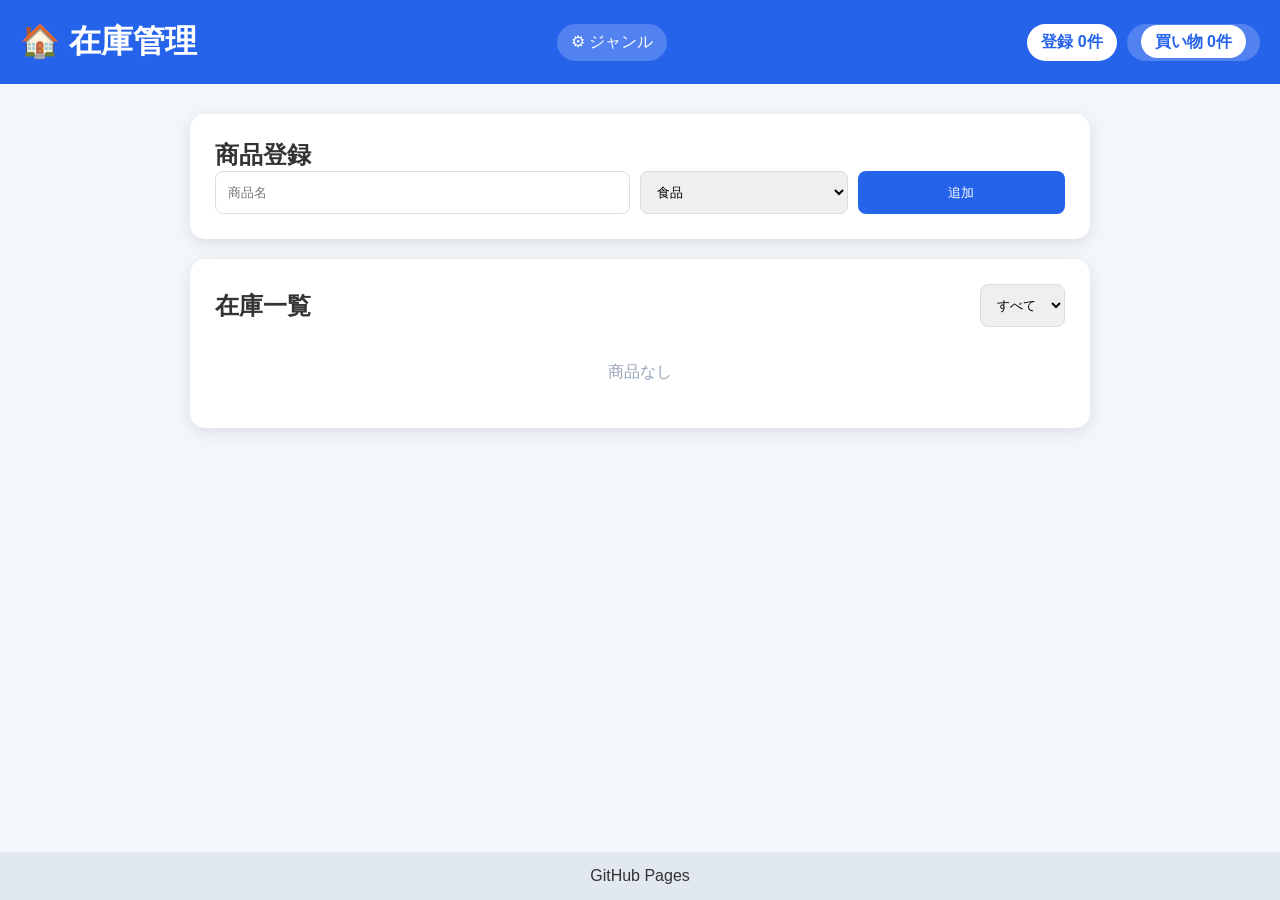
==== commit f1ca67ad: "Update index.html" ====
--- a/index.html
+++ b/index.html
@@ -37,41 +37,51 @@
 
 
 
+
 <nav>
 
+
 <a href="category.html">
-⚙ ジャンル管理
+
+⚙ ジャンル
+
 </a>
 
 
-<a href="shopping.html">
-🛒 買い物
+</nav>
+
+
+
+
+
+<div class="summary">
+
+
+
+<span id="total-items">
+
+登録 0件
+
+</span>
+
+
+
+
+
+<a href="shopping.html"
+class="shopping-link">
+
+
+<span id="shopping-count">
+
+買い物 0件
+
+</span>
+
+
 </a>
 
 
-</nav>
-
-
-
-
-<div class="summary">
-
-
-<span id="total-items">
-登録 0件
-</span>
-
-
-<a 
-href="shopping.html"
-class="shopping-link">
-
-<span id="shopping-count">
-買い物 0件
-</span>
-
-</a>
-
 
 </div>
 
@@ -85,45 +95,61 @@
 
 
 
+
 <main>
 
 
 
 
+
+
 <section class="input-card">
 
 
 <h2>
+
 商品登録
+
 </h2>
 
 
 
+
 <div class="form">
 
 
 <input
+
 id="item-name"
+
 placeholder="商品名">
 
 
 
+
+
 <select
+
 id="item-category">
 
+
 </select>
 
 
 
-<button id="add-button">
+
+
+<button
+
+id="add-button">
 
 追加
 
 </button>
 
 
-</div>
-
+
+</div>
 
 
 </section>
@@ -135,6 +161,7 @@
 
 
 
+
 <section class="list-card">
 
 
@@ -142,14 +169,20 @@
 
 
 <h2>
+
 在庫一覧
+
 </h2>
 
 
 
+
+
 <select
+
 id="filter-category">
 
+
 <option value="all">
 
 すべて
@@ -160,7 +193,10 @@
 </select>
 
 
-</div>
+
+</div>
+
+
 
 
 
@@ -170,6 +206,8 @@
 </div>
 
 
+
+
 </section>
 
 
@@ -183,10 +221,15 @@
 
 
 
+
+
+
 <footer>
 
+
 GitHub Pages
 
+
 </footer>
 
 
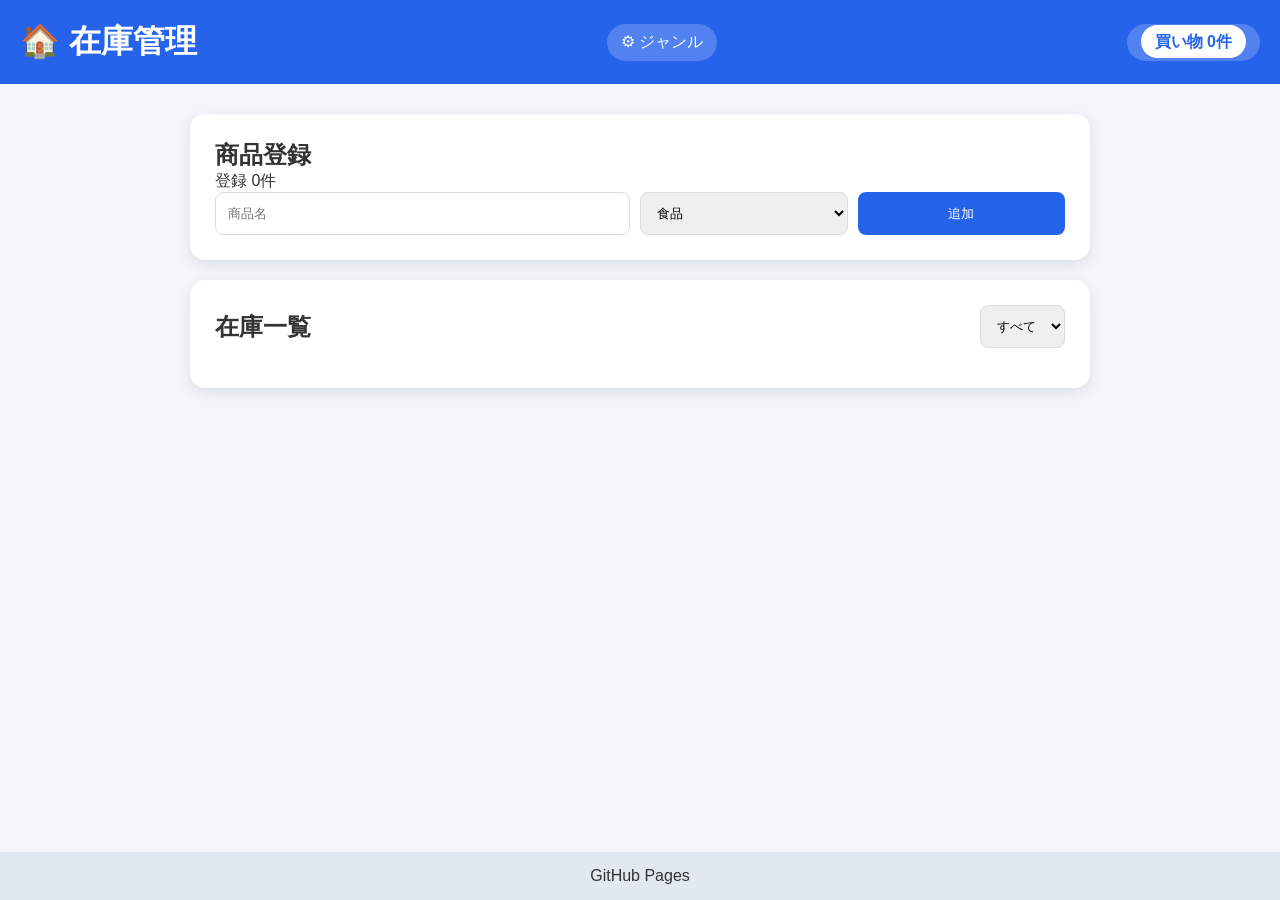
==== commit 0211a4f8: "Update index.html" ====
--- a/index.html
+++ b/index.html
@@ -1,7 +1,6 @@
 <!DOCTYPE html>
 
 <html lang="ja">
-
 
 <head>
 
@@ -9,7 +8,6 @@
 
 <meta name="viewport"
 content="width=device-width,initial-scale=1.0">
-
 
 <title>
 在庫管理
@@ -19,13 +17,10 @@
 <link rel="stylesheet"
 href="css/style.css">
 
-
 </head>
 
 
-
 <body>
-
 
 
 <header>
@@ -37,35 +32,17 @@
 
 
 
-
 <nav>
 
-
 <a href="category.html">
-
 ⚙ ジャンル
-
 </a>
-
 
 </nav>
 
 
 
-
-
 <div class="summary">
-
-
-
-<span id="total-items">
-
-登録 0件
-
-</span>
-
-
-
 
 
 <a href="shopping.html"
@@ -82,15 +59,10 @@
 </a>
 
 
-
 </div>
 
 
-
 </header>
-
-
-
 
 
 
@@ -102,15 +74,25 @@
 
 
 
-
 <section class="input-card">
 
 
+<div class="card-title">
+
+
 <h2>
+商品登録
+</h2>
 
-商品登録
 
-</h2>
+<span id="total-items">
+
+登録 0件
+
+</span>
+
+
+</div>
 
 
 
@@ -119,34 +101,24 @@
 
 
 <input
-
 id="item-name"
-
 placeholder="商品名">
 
 
 
-
-
 <select
-
 id="item-category">
-
 
 </select>
 
 
 
-
-
 <button
-
 id="add-button">
 
 追加
 
 </button>
-
 
 
 </div>
@@ -161,43 +133,30 @@
 
 
 
+<section class="list-card">
 
-<section class="list-card">
 
 
 <div class="list-header">
 
 
 <h2>
-
 在庫一覧
-
 </h2>
 
 
-
-
-
 <select
-
 id="filter-category">
 
-
 <option value="all">
-
 すべて
-
 </option>
 
 
 </select>
 
 
-
 </div>
-
-
-
 
 
 
@@ -207,10 +166,7 @@
 
 
 
-
 </section>
-
-
 
 
 
@@ -221,18 +177,11 @@
 
 
 
-
-
-
 <footer>
-
 
 GitHub Pages
 
-
 </footer>
-
-
 
 
 
@@ -242,7 +191,6 @@
 <script src="js/app.js"></script>
 
 
-
 </body>
 
 
--- a/css/style.css
+++ b/css/style.css
@@ -30,6 +30,8 @@
 
 
 
+
+
 header{
 
     background:#2563eb;
@@ -41,10 +43,10 @@
 
     display:flex;
 
+    justify-content:space-between;
+
     align-items:center;
 
-    justify-content:space-between;
-
     gap:20px;
 
 }
@@ -53,6 +55,7 @@
 
 
 
+
 nav{
 
     display:flex;
@@ -71,10 +74,13 @@
 
     text-decoration:none;
 
-    background:rgba(255,255,255,.2);
+    background:
+    rgba(255,255,255,.2);
+
 
     padding:8px 14px;
 
+
     border-radius:20px;
 
 }
@@ -83,6 +89,7 @@
 
 
 
+
 .summary{
 
     display:flex;
@@ -97,14 +104,19 @@
 
 .summary span{
 
+
     background:white;
 
+
     color:#2563eb;
 
+
     padding:8px 14px;
 
+
     border-radius:20px;
 
+
     font-weight:bold;
 
 }
@@ -113,25 +125,44 @@
 
 
 
+.shopping-link{
+
+    text-decoration:none;
+
+}
+
+
+
+
+
+
 
 
 main{
 
+
     width:90%;
 
+
     max-width:900px;
 
+
     margin:30px auto;
 
+
     flex:1;
 
-    display:flex;
+
+    display:flex;
+
 
     flex-direction:column;
 
+
     gap:20px;
 
 }
+
 
 
 
@@ -145,17 +176,22 @@
 
     background:white;
 
+
     padding:25px;
 
+
     border-radius:15px;
 
 
+
     box-shadow:
 
-    0 4px 15px
-    rgba(0,0,0,.1);
-
-}
+
+    0 4px 15px rgba(0,0,0,.1);
+
+}
+
+
 
 
 
@@ -163,11 +199,15 @@
 
 .form{
 
+
     display:grid;
 
+
     grid-template-columns:
 
+
     2fr 1fr 1fr;
+
 
     gap:10px;
 
@@ -182,10 +222,13 @@
 select,
 button{
 
+
     padding:12px;
 
+
     border-radius:8px;
 
+
     border:1px solid #ddd;
 
 }
@@ -193,14 +236,20 @@
 
 
 
+
+
 button{
 
+
     background:#2563eb;
 
+
     color:white;
 
+
     border:none;
 
+
     cursor:pointer;
 
 }
@@ -209,14 +258,20 @@
 
 
 
+
+
 .list-header{
 
-    display:flex;
+
+    display:flex;
+
 
     justify-content:space-between;
 
+
     align-items:center;
 
+
     margin-bottom:15px;
 
 }
@@ -227,22 +282,31 @@
 
 
 
+
 .item{
 
 
     position:relative;
 
 
+    width:100%;
+
+
+    max-width:650px;
+
+
+    margin:0 auto 8px;
+
+
+
     background:#f8fafc;
 
 
-    padding:15px;
-
-
-    border-radius:12px;
-
-
-    margin-bottom:10px;
+    padding:10px 14px;
+
+
+    border-radius:10px;
+
 
 
     display:flex;
@@ -254,12 +318,14 @@
     align-items:center;
 
 
+
     cursor:pointer;
 
 
     overflow:hidden;
 
 
+
     transition:.2s;
 
 }
@@ -267,6 +333,8 @@
 
 
 
+
+
 .item:hover{
 
     transform:translateY(-2px);
@@ -278,23 +346,22 @@
 
 
 
-
-/*
--------------------------------
-在庫なしカード
--------------------------------
-*/
-
-
 .item.no-stock{
 
 
     background:#fee2e2;
 
 
-    border:1px solid #fecaca;
-
-}
+    border:
+
+
+    1px solid #fecaca;
+
+}
+
+
+
+
 
 
 
@@ -315,25 +382,29 @@
 
 
     transform:
-
     translateY(-50%);
 
 
-    font-size:48px;
+
+    font-size:42px;
 
 
     font-weight:bold;
 
 
+
     color:#dc2626;
 
 
+
     opacity:.15;
 
 
+
     pointer-events:none;
 
 }
+
 
 
 
@@ -352,13 +423,19 @@
 
 
 
+
+
 .item-info{
 
-    display:flex;
+
+    display:flex;
+
 
     flex-direction:column;
 
-    gap:5px;
+
+    gap:3px;
+
 
 
     z-index:2;
@@ -369,9 +446,13 @@
 
 
 
+
+
 .item-name{
 
-    font-size:18px;
+
+    font-size:16px;
+
 
     font-weight:bold;
 
@@ -381,13 +462,18 @@
 
 
 
+
+
 .item-category{
 
+
+    font-size:12px;
+
+
     color:#64748b;
 
-    font-size:13px;
-
-}
+}
+
 
 
 
@@ -396,12 +482,16 @@
 
 .item-actions{
 
-    display:flex;
+
+    display:flex;
+
 
     align-items:center;
 
+
     gap:10px;
 
+
     z-index:3;
 
 }
@@ -414,271 +504,163 @@
 
 
 
-/*
--------------------------------
-スイッチ
--------------------------------
-*/
-
-
-.switch{
-
-    width:52px;
+.stock-status{
+
+    display:none;
+
+}
+
+
+
+
+
+
+
+
+.delete-button{
+
+
+    width:28px;
+
 
     height:28px;
 
-    position:relative;
-
-}
-
-
-
-.switch input{
-
-    display:none;
-
-}
-
-
-
-
-.slider{
-
-
-    position:absolute;
-
-
-    inset:0;
+
+
+    padding:0;
+
+
+
+    border-radius:50%;
+
 
 
     background:#dc2626;
 
 
-    border-radius:30px;
-
-
-    cursor:pointer;
-
-
-    transition:.3s;
-
-}
-
-
-
-
-.slider:before{
-
-
-    content:"";
-
-
-    position:absolute;
-
-
-    width:22px;
-
-
-    height:22px;
-
-
-    left:3px;
-
-
-    bottom:3px;
-
-
-    background:white;
-
-
-    border-radius:50%;
-
-
-    transition:.3s;
-
-
-}
-
-
-
-
-
-
-
-.switch input:checked
-+ .slider{
-
-
-    background:#16a34a;
-
-}
-
-
-
-
-
-
-.switch input:checked
-+ .slider:before{
-
-
-    transform:
-    translateX(24px);
-
-}
-
-
-
-
-
-
-
-
-
-.delete-button{
-
-
-    width:30px;
-
-
-    height:30px;
-
-
-    padding:0;
-
-
-    border-radius:50%;
-
-
-    background:#64748b;
-
-}
-
-
-
-
-
-
-
-
-.shopping-item{
-
-
-    background:#fff7ed;
+
+    color:white;
+
+
+
+    font-size:20px;
+
+
+
+    line-height:28px;
+
+}
+
+
+
+
+
+
+
+
+.category-item{
+
+
+    display:flex;
+
+
+    justify-content:space-between;
+
+
+    align-items:center;
+
+
+
+    background:#f8fafc;
+
+
+    padding:12px;
+
+
+
+    border-radius:8px;
+
+
+    margin-bottom:10px;
+
+}
+
+
+
+
+
+
+.category-delete{
+
+
+    background:#dc2626;
+
+
+    padding:6px 10px;
+
+}
+
+
+
+
+
+
+
+.drag-line{
+
+
+    height:4px;
+
+
+    margin:6px 0;
+
+
+
+    border-top:
+
+
+    3px dashed #2563eb;
+
+}
+
+
+
+
+
+
+
+
+.empty{
+
+
+    text-align:center;
+
+
+    color:#94a3b8;
+
+
+    padding:20px;
+
+}
+
+
+
+
+
+
+
+footer{
+
+
+    background:#e2e8f0;
+
+
+    text-align:center;
 
 
     padding:15px;
 
-
-    border-radius:10px;
-
-}
-
-
-
-
-
-
-.category-item{
-
-
-    display:flex;
-
-    justify-content:space-between;
-
-    align-items:center;
-
-
-    background:#f8fafc;
-
-
-    padding:12px;
-
-
-    border-radius:8px;
-
-
-    margin-bottom:10px;
-
-}
-
-
-
-
-
-
-.category-delete{
-
-
-    background:#dc2626;
-
-    padding:6px 10px;
-
-}
-
-
-
-
-
-
-.empty{
-
-
-    text-align:center;
-
-    color:#94a3b8;
-
-    padding:20px;
-
-}
-
-
-
-
-
-
-
-/*
--------------------------------
-ドラッグ位置
--------------------------------
-*/
-
-
-.drag-line{
-
-
-    height:4px;
-
-
-    margin:6px 0;
-
-
-    border-top:
-
-    3px dashed #2563eb;
-
-}
-
-
-
-
-
-
-
-footer{
-
-
-    background:#e2e8f0;
-
-
-    text-align:center;
-
-
-    padding:15px;
-
-}
-
+}
 
 
 
@@ -694,14 +676,17 @@
 
 header{
 
+
     flex-direction:column;
 
 }
 
 
 
+
 .form{
 
+
     grid-template-columns:1fr;
 
 }
@@ -709,29 +694,15 @@
 
 
 
+
 .item{
 
 
-    flex-direction:column;
-
-
-    align-items:flex-start;
-
-
-    gap:15px;
-
-}
-
-
-
-.item-actions{
-
-
-    width:100%;
-
-    justify-content:flex-end;
-
-}
-
-
-}
+    max-width:100%;
+
+
+}
+
+
+
+}
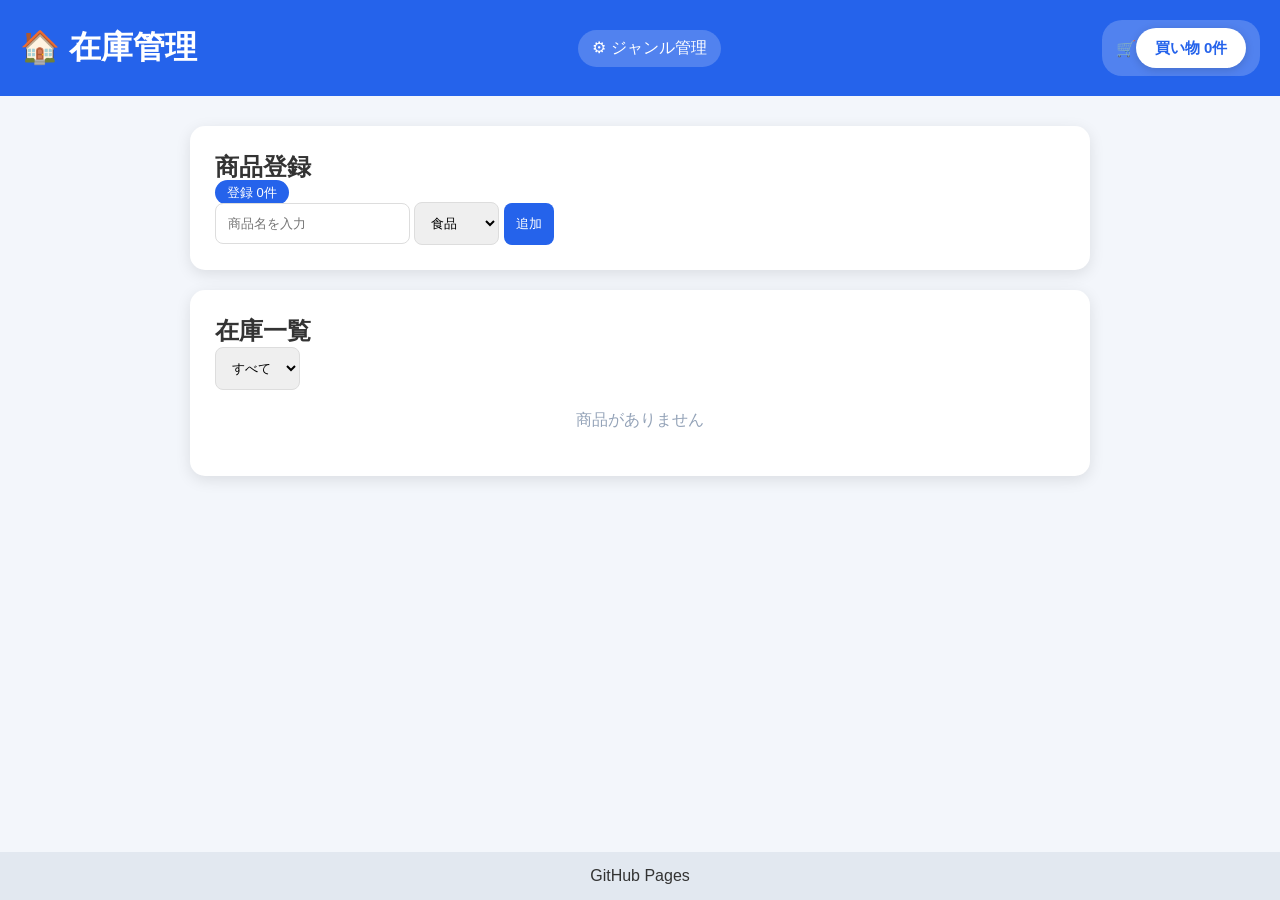
==== commit 8dbf815e: "Update index.html" ====
--- a/index.html
+++ b/index.html
@@ -7,7 +7,8 @@
 <meta charset="UTF-8">
 
 <meta name="viewport"
-content="width=device-width,initial-scale=1.0">
+content="width=device-width, initial-scale=1.0">
+
 
 <title>
 在庫管理
@@ -17,38 +18,48 @@
 <link rel="stylesheet"
 href="css/style.css">
 
+
 </head>
 
 
 <body>
 
 
-<header>
-
+<header class="header">
+
+
+<div class="header-left">
 
 <h1>
 🏠 在庫管理
 </h1>
 
-
-
-<nav>
+</div>
+
+
+
+<nav class="header-nav">
 
 <a href="category.html">
-⚙ ジャンル
+
+⚙ ジャンル管理
+
 </a>
 
 </nav>
 
 
 
-<div class="summary">
+
+<div class="header-right">
 
 
 <a href="shopping.html"
 class="shopping-link">
 
 
+🛒
+
 <span id="shopping-count">
 
 買い物 0件
@@ -62,22 +73,27 @@
 </div>
 
 
+
 </header>
 
 
 
 
 
-<main>
-
-
-
-
-
-<section class="input-card">
-
-
-<div class="card-title">
+
+
+<main class="container">
+
+
+
+
+
+
+<section class="card input-card">
+
+
+
+<div class="card-header">
 
 
 <h2>
@@ -85,7 +101,9 @@
 </h2>
 
 
-<span id="total-items">
+
+<span class="badge"
+id="total-items">
 
 登録 0件
 
@@ -97,19 +115,28 @@
 
 
 
-<div class="form">
+
+<div class="input-area">
+
 
 
 <input
 id="item-name"
-placeholder="商品名">
+type="text"
+placeholder="商品名を入力">
+
+
 
 
 
 <select
 id="item-category">
 
+
 </select>
+
+
+
 
 
 
@@ -121,7 +148,10 @@
 </button>
 
 
-</div>
+
+
+</div>
+
 
 
 </section>
@@ -133,36 +163,53 @@
 
 
 
-<section class="list-card">
-
-
-
-<div class="list-header">
+
+<section class="card list-card">
+
+
+
+<div class="card-header">
 
 
 <h2>
+
 在庫一覧
+
 </h2>
+
+
+
 
 
 <select
 id="filter-category">
 
+
 <option value="all">
+
 すべて
+
 </option>
 
 
 </select>
 
 
-</div>
-
-
-
-<div id="inventory-list">
-
-</div>
+
+</div>
+
+
+
+
+
+
+<div id="inventory-list"
+class="inventory-list">
+
+
+</div>
+
+
 
 
 
@@ -171,13 +218,17 @@
 
 
 
+
+
 </main>
 
 
 
 
 
-<footer>
+
+<footer class="footer">
+
 
 GitHub Pages
 
@@ -186,11 +237,14 @@
 
 
 
+
+
 <script src="js/storage.js"></script>
 
 <script src="js/app.js"></script>
 
 
+
 </body>
 
 
--- a/css/style.css
+++ b/css/style.css
@@ -1,8 +1,8 @@
 *{
 
-    margin:0;
-    padding:0;
-    box-sizing:border-box;
+margin:0;
+padding:0;
+box-sizing:border-box;
 
 }
 
@@ -10,129 +10,185 @@
 
 body{
 
-    min-height:100vh;
-
-    background:#f3f6fb;
-
-    color:#333;
-
-    font-family:
-    "Segoe UI",
-    sans-serif;
-
-    display:flex;
-
-    flex-direction:column;
-
-}
-
-
-
-
+min-height:100vh;
+
+background:#f3f6fb;
+
+color:#333;
+
+font-family:
+"Segoe UI",
+sans-serif;
+
+display:flex;
+
+flex-direction:column;
+
+}
 
 
 
 header{
 
-    background:#2563eb;
-
-    color:white;
-
-    padding:20px;
-
-
-    display:flex;
-
-    justify-content:space-between;
-
-    align-items:center;
-
-    gap:20px;
-
-}
-
-
-
+background:#2563eb;
+
+color:white;
+
+padding:20px;
+
+
+display:flex;
+
+justify-content:space-between;
+
+align-items:center;
+
+gap:20px;
+
+}
 
 
 
 nav{
 
-    display:flex;
-
-    gap:10px;
-
-}
-
-
+display:flex;
+
+gap:10px;
+
+}
 
 
 
 header a{
 
-    color:white;
-
-    text-decoration:none;
-
-    background:
-    rgba(255,255,255,.2);
-
-
-    padding:8px 14px;
-
-
-    border-radius:20px;
-
-}
-
-
+color:white;
+
+text-decoration:none;
+
+background:rgba(255,255,255,.2);
+
+padding:8px 14px;
+
+border-radius:20px;
+
+}
+
+
+
+.small-nav{
+
+margin-left:auto;
+
+}
+
+
+
+.small-nav a{
+
+font-size:12px;
+
+padding:5px 10px;
+
+}
 
 
 
 
 .summary{
 
-    display:flex;
-
-    gap:10px;
-
-}
-
-
-
-
-
-.summary span{
-
-
-    background:white;
-
-
-    color:#2563eb;
-
-
-    padding:8px 14px;
-
-
-    border-radius:20px;
-
-
-    font-weight:bold;
-
-}
-
-
-
-
+display:flex;
+
+align-items:center;
+
+margin-left:auto;
+
+gap:10px;
+
+}
+
+
+
+/* 買い物ページボタン */
 
 .shopping-link{
 
-    text-decoration:none;
-
-}
-
-
-
+display:flex;
+
+align-items:center;
+
+text-decoration:none;
+
+margin-left:auto;
+
+}
+
+
+
+.shopping-link span,
+#shopping-count{
+
+
+display:flex;
+
+
+align-items:center;
+
+
+justify-content:center;
+
+
+
+height:40px;
+
+
+
+min-width:110px;
+
+
+
+padding:0 18px;
+
+
+
+background:white;
+
+
+
+color:#2563eb;
+
+
+
+border-radius:22px;
+
+
+
+font-size:15px;
+
+
+
+font-weight:bold;
+
+
+
+box-shadow:
+
+0 2px 8px rgba(0,0,0,.15);
+
+
+
+white-space:nowrap;
+
+
+}
+
+
+
+
+.shopping-link span:hover{
+
+opacity:.85;
+
+}
 
 
 
@@ -140,29 +196,22 @@
 
 main{
 
-
-    width:90%;
-
-
-    max-width:900px;
-
-
-    margin:30px auto;
-
-
-    flex:1;
-
-
-    display:flex;
-
-
-    flex-direction:column;
-
-
-    gap:20px;
-
-}
-
+width:90%;
+
+max-width:900px;
+
+margin:30px auto;
+
+flex:1;
+
+
+display:flex;
+
+flex-direction:column;
+
+gap:20px;
+
+}
 
 
 
@@ -174,24 +223,56 @@
 .category-card{
 
 
-    background:white;
-
-
-    padding:25px;
-
-
-    border-radius:15px;
-
-
-
-    box-shadow:
-
-
-    0 4px 15px rgba(0,0,0,.1);
-
-}
-
-
+background:white;
+
+
+padding:25px;
+
+
+border-radius:15px;
+
+
+box-shadow:
+
+0 4px 15px rgba(0,0,0,.1);
+
+}
+
+
+
+
+
+
+
+.card-title{
+
+display:flex;
+
+justify-content:space-between;
+
+align-items:center;
+
+margin-bottom:15px;
+
+}
+
+
+
+
+
+#total-items{
+
+background:#2563eb;
+
+color:white;
+
+padding:5px 12px;
+
+border-radius:20px;
+
+font-size:13px;
+
+}
 
 
 
@@ -199,20 +280,16 @@
 
 .form{
 
-
-    display:grid;
-
-
-    grid-template-columns:
-
-
-    2fr 1fr 1fr;
-
-
-    gap:10px;
-
-}
-
+display:grid;
+
+grid-template-columns:
+
+2fr 1fr 1fr;
+
+
+gap:10px;
+
+}
 
 
 
@@ -222,39 +299,28 @@
 select,
 button{
 
-
-    padding:12px;
-
-
-    border-radius:8px;
-
-
-    border:1px solid #ddd;
-
-}
-
-
+padding:12px;
+
+border-radius:8px;
+
+border:1px solid #ddd;
+
+}
 
 
 
 
 button{
 
-
-    background:#2563eb;
-
-
-    color:white;
-
-
-    border:none;
-
-
-    cursor:pointer;
-
-}
-
-
+background:#2563eb;
+
+color:white;
+
+border:none;
+
+cursor:pointer;
+
+}
 
 
 
@@ -262,22 +328,32 @@
 
 .list-header{
 
-
-    display:flex;
-
-
-    justify-content:space-between;
-
-
-    align-items:center;
-
-
-    margin-bottom:15px;
-
-}
-
-
-
+display:flex;
+
+justify-content:space-between;
+
+align-items:center;
+
+margin-bottom:15px;
+
+}
+
+
+
+
+
+
+/* 商品カード */
+
+.item-wrapper{
+
+width:100%;
+
+max-width:650px;
+
+margin:0 auto 10px;
+
+}
 
 
 
@@ -286,50 +362,47 @@
 .item{
 
 
-    position:relative;
-
-
-    width:100%;
-
-
-    max-width:650px;
-
-
-    margin:0 auto 8px;
-
-
-
-    background:#f8fafc;
-
-
-    padding:10px 14px;
-
-
-    border-radius:10px;
-
-
-
-    display:flex;
-
-
-    justify-content:space-between;
-
-
-    align-items:center;
-
-
-
-    cursor:pointer;
-
-
-    overflow:hidden;
-
-
-
-    transition:.2s;
-
-}
-
+position:relative;
+
+
+width:100%;
+
+
+background:#f8fafc;
+
+
+padding:14px;
+
+
+
+border-radius:10px;
+
+
+
+display:flex;
+
+
+
+justify-content:space-between;
+
+
+
+align-items:center;
+
+
+
+cursor:pointer;
+
+
+
+transition:.2s;
+
+
+
+overflow:hidden;
+
+
+}
 
 
 
@@ -337,10 +410,19 @@
 
 .item:hover{
 
-    transform:translateY(-2px);
-
-}
-
+transform:translateY(-2px);
+
+}
+
+
+
+
+
+.item:active{
+
+opacity:.7;
+
+}
 
 
 
@@ -349,18 +431,12 @@
 .item.no-stock{
 
 
-    background:#fee2e2;
-
-
-    border:
-
-
-    1px solid #fecaca;
-
-}
-
-
-
+background:#fee2e2;
+
+
+border:1px solid #fecaca;
+
+}
 
 
 
@@ -369,58 +445,53 @@
 .watermark{
 
 
-    display:none;
-
-
-    position:absolute;
-
-
-    right:20px;
-
-
-    top:50%;
-
-
-    transform:
-    translateY(-50%);
-
-
-
-    font-size:42px;
-
-
-    font-weight:bold;
-
-
-
-    color:#dc2626;
-
-
-
-    opacity:.15;
-
-
-
-    pointer-events:none;
-
-}
-
-
-
-
-
-
-.item.no-stock
-.watermark{
-
-
-    display:block;
-
-}
-
-
-
-
+display:none;
+
+
+position:absolute;
+
+
+right:20px;
+
+
+top:50%;
+
+
+
+transform:translateY(-50%);
+
+
+
+font-size:42px;
+
+
+font-weight:bold;
+
+
+
+color:#dc2626;
+
+
+
+opacity:.15;
+
+
+
+pointer-events:none;
+
+
+}
+
+
+
+
+
+.item.no-stock .watermark{
+
+
+display:block;
+
+}
 
 
 
@@ -428,22 +499,18 @@
 .item-info{
 
 
-    display:flex;
-
-
-    flex-direction:column;
-
-
-    gap:3px;
-
-
-
-    z-index:2;
-
-}
-
-
-
+display:flex;
+
+
+flex-direction:column;
+
+
+gap:4px;
+
+
+z-index:2;
+
+}
 
 
 
@@ -451,15 +518,12 @@
 .item-name{
 
 
-    font-size:16px;
-
-
-    font-weight:bold;
-
-}
-
-
-
+font-size:16px;
+
+
+font-weight:bold;
+
+}
 
 
 
@@ -467,51 +531,12 @@
 .item-category{
 
 
-    font-size:12px;
-
-
-    color:#64748b;
-
-}
-
-
-
-
-
-
-
-.item-actions{
-
-
-    display:flex;
-
-
-    align-items:center;
-
-
-    gap:10px;
-
-
-    z-index:3;
-
-}
-
-
-
-
-
-
-
-
-
-.stock-status{
-
-    display:none;
-
-}
-
-
-
+font-size:12px;
+
+
+color:#64748b;
+
+}
 
 
 
@@ -520,39 +545,117 @@
 .delete-button{
 
 
-    width:28px;
-
-
-    height:28px;
-
-
-
-    padding:0;
-
-
-
-    border-radius:50%;
-
-
-
-    background:#dc2626;
-
-
-
-    color:white;
-
-
-
-    font-size:20px;
-
-
-
-    line-height:28px;
-
-}
-
-
-
+display:flex !important;
+
+
+width:28px;
+
+
+height:28px;
+
+
+border-radius:50%;
+
+
+background:#dc2626;
+
+
+color:white;
+
+
+align-items:center;
+
+
+justify-content:center;
+
+
+font-size:18px;
+
+
+border:none;
+
+
+z-index:5;
+
+
+}
+
+
+
+
+
+/* 買い物リスト */
+
+.shopping-card .item{
+
+background:#f8fafc;
+
+border:1px solid #e5e7eb;
+
+}
+
+
+
+.shopping-card .item.no-stock{
+
+background:#f8fafc;
+
+border:1px solid #e5e7eb;
+
+}
+
+
+
+
+
+/* ジャンル管理 */
+
+.category-card{
+
+width:100%;
+
+max-width:650px;
+
+margin:0 auto;
+
+}
+
+
+
+
+
+.category-form{
+
+display:flex;
+
+gap:10px;
+
+margin-bottom:20px;
+
+}
+
+
+
+
+.category-form input{
+
+flex:1;
+
+}
+
+
+
+
+
+.category-list{
+
+display:flex;
+
+flex-direction:column;
+
+gap:10px;
+
+}
 
 
 
@@ -560,47 +663,49 @@
 
 .category-item{
 
-
-    display:flex;
-
-
-    justify-content:space-between;
-
-
-    align-items:center;
-
-
-
-    background:#f8fafc;
-
-
-    padding:12px;
-
-
-
-    border-radius:8px;
-
-
-    margin-bottom:10px;
-
-}
-
-
-
-
-
-
-.category-delete{
-
-
-    background:#dc2626;
-
-
-    padding:6px 10px;
-
-}
-
-
+width:100%;
+
+min-height:50px;
+
+
+background:#f8fafc;
+
+
+padding:12px 15px;
+
+
+border-radius:10px;
+
+
+display:flex;
+
+
+align-items:center;
+
+
+justify-content:space-between;
+
+
+gap:10px;
+
+
+border:1px solid #e5e7eb;
+
+}
+
+
+
+
+
+.category-item button{
+
+background:#dc2626;
+
+padding:6px 12px;
+
+border-radius:20px;
+
+}
 
 
 
@@ -608,23 +713,15 @@
 
 .drag-line{
 
-
-    height:4px;
-
-
-    margin:6px 0;
-
-
-
-    border-top:
-
-
-    3px dashed #2563eb;
-
-}
-
-
-
+height:5px;
+
+border-top:
+
+3px dashed #2563eb;
+
+margin:8px 0;
+
+}
 
 
 
@@ -632,36 +729,26 @@
 
 .empty{
 
-
-    text-align:center;
-
-
-    color:#94a3b8;
-
-
-    padding:20px;
-
-}
-
-
-
+text-align:center;
+
+color:#94a3b8;
+
+padding:20px;
+
+}
 
 
 
 
 footer{
 
-
-    background:#e2e8f0;
-
-
-    text-align:center;
-
-
-    padding:15px;
-
-}
-
+background:#e2e8f0;
+
+text-align:center;
+
+padding:15px;
+
+}
 
 
 
@@ -673,36 +760,33 @@
 
 {
 
-
 header{
 
-
-    flex-direction:column;
-
-}
-
+flex-direction:column;
+
+}
 
 
 
 .form{
 
-
-    grid-template-columns:1fr;
-
-}
-
-
+grid-template-columns:1fr;
+
+}
 
 
 
 .item{
 
-
-    max-width:100%;
-
-
-}
-
-
-
-}
+max-width:100%;
+
+}
+
+
+.category-form{
+
+flex-direction:column;
+
+}
+
+}
